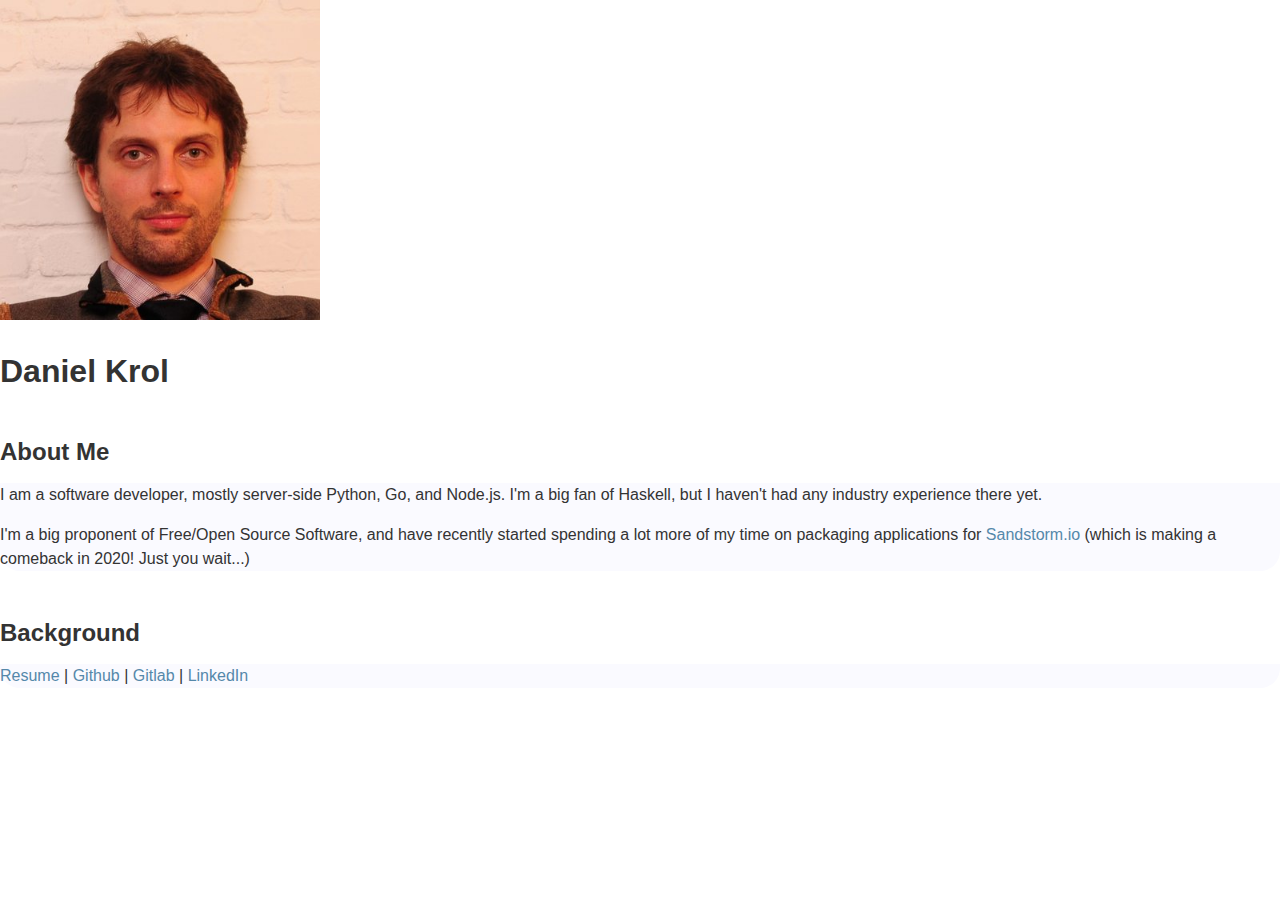
==== index.html @ ebf480f4 "Some basic website" ====
<html>

<head>
 <link rel="stylesheet" type="text/css" href="assets/style.css">
</head>

<body>
 <div class="home"><main>
  <img src="assets/avatar.jpg"></img>

  <h1 class="site-title">Daniel Krol</h1>

  <div class="outer">
  <h2>About Me</h2>

  <div class="inner">
  <p>I am a software developer, mostly server-side Python, Go, and Node.js. I'm a big fan of Haskell, but I haven't had any industry experience there yet.</p>

  <p>I'm a big proponent of Free/Open Source Software, and have recently started spending a lot more of my time on packaging applications for <a href="https://sandstorm.io">Sandstorm.io</a> (which is making a comeback in 2020! Just you wait...)</p>
  </div>
  </div>

  <div class="outer">
  <h2>Background</h2>

  <div class="inner">
   <p>
   <a href="assets/resume.pdf">Resume</a> |
   <a href="https://github.com/orblivion/me">Github</a> |
   <a href="https://gitlab.com/orblivion/">Gitlab</a> |
   <a href="https://www.linkedin.com/in/danielkrol/">LinkedIn</a>
   </p>
  </div>
 </div>
 </main></div>
</body>

</html>
---- assets/style.css ----
.home img {
    max-width: 25%;
    min-width: 200px;
    height: auto;
}

.site-title {
}

.outer {
    margin-top: 3em;
}

.outer a:link, .outer a:visited, .outer a:hover, .outer a:active {
    color: #58A;
    text-decoration: none
}

.inner {
    background: #fafaff;
    border-bottom-left-radius:20px;
    border-bottom-right-radius:20px;
}

/* General */
body {
    margin: 0;
    line-height: 1.5em;
    color: #333333;
    font-family: helvetica, arial, sans-serif;
}

h1, h2, h3, h4, h5, h6 {
    margin-bottom: 0;
    line-height: 1.2em;
    margin-top: 1em;
    clear: both;
}

a:link, a:visited {
    color: #0000e0;
    text-decoration: none
}

a:hover, a:active {
    color: #0000ff;
    text-decoration: underline
}
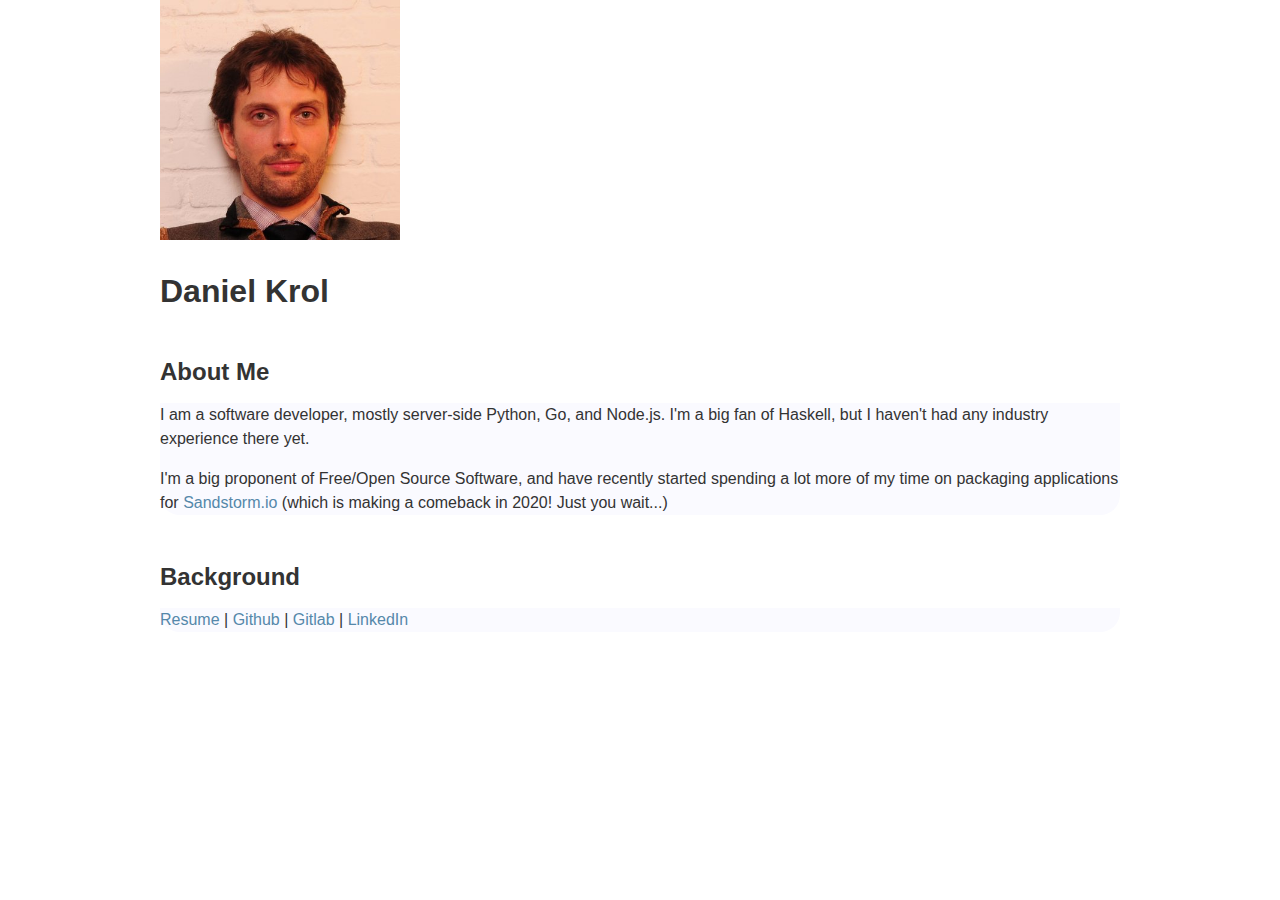
==== commit 52f7f274: "Update resume, html resume, and index page title" ====
--- a/index.html
+++ b/index.html
@@ -2,6 +2,7 @@
 
 <head>
  <link rel="stylesheet" type="text/css" href="assets/style.css">
+ <title>Daniel Krol</title>
 </head>
 
 <body>
@@ -25,7 +26,7 @@
 
   <div class="inner">
    <p>
-   <a href="assets/resume.pdf">Resume</a> |
+   <a href="resume">Resume</a> |
    <a href="https://github.com/orblivion/me">Github</a> |
    <a href="https://gitlab.com/orblivion/">Gitlab</a> |
    <a href="https://www.linkedin.com/in/danielkrol/">LinkedIn</a>
--- a/assets/style.css
+++ b/assets/style.css
@@ -22,7 +22,6 @@
     border-bottom-right-radius:20px;
 }
 
-/* General */
 body {
     margin: 0;
     line-height: 1.5em;
@@ -46,3 +45,10 @@
     color: #0000ff;
     text-decoration: underline
 }
+
+main {
+    max-width: 60em;
+    margin-left: auto;
+    margin-right: auto;
+    padding: 0 0.5em;
+}
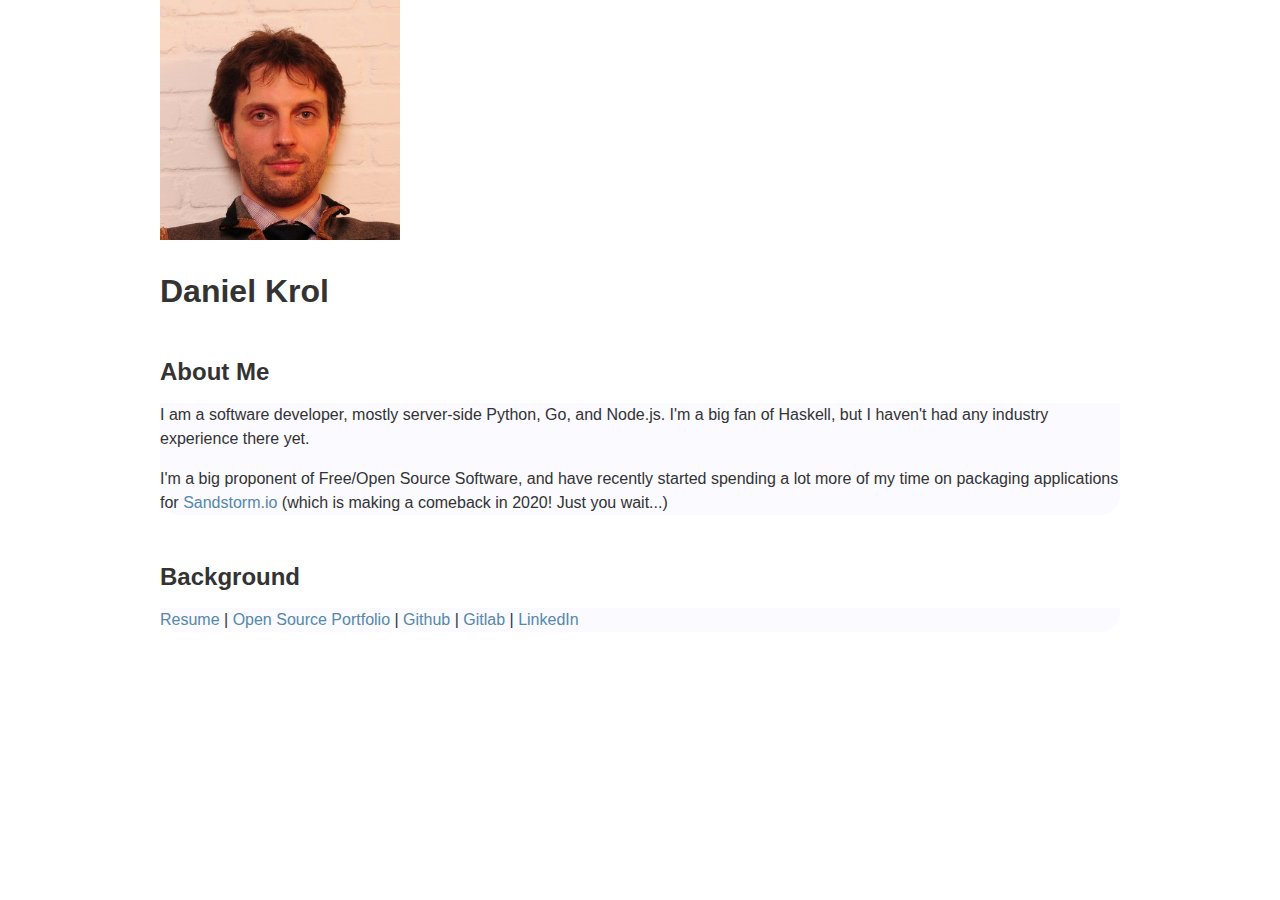
==== commit 9c5d5e2c: "Github and Open Source Portfolio separately" ====
--- a/index.html
+++ b/index.html
@@ -27,7 +27,8 @@
   <div class="inner">
    <p>
    <a href="resume">Resume</a> |
-   <a href="https://github.com/orblivion/me">Github</a> |
+   <a href="https://github.com/orblivion/me">Open Source Portfolio</a> |
+   <a href="https://github.com/orblivion/">Github</a> |
    <a href="https://gitlab.com/orblivion/">Gitlab</a> |
    <a href="https://www.linkedin.com/in/danielkrol/">LinkedIn</a>
    </p>
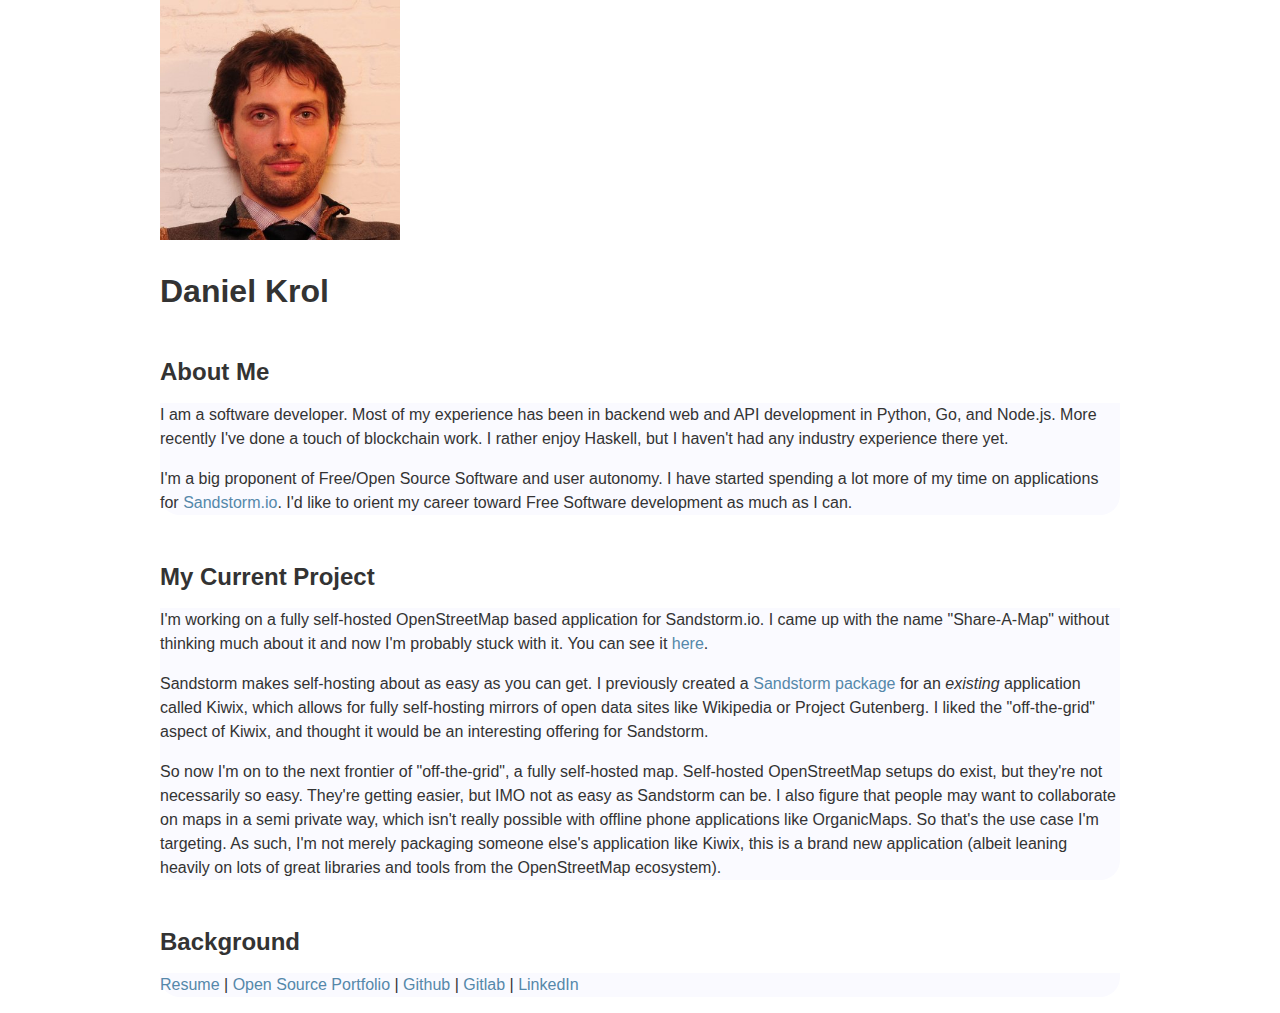
==== commit a56c3fa5: "Describe Share-A-Map" ====
--- a/index.html
+++ b/index.html
@@ -12,29 +12,38 @@
   <h1 class="site-title">Daniel Krol</h1>
 
   <div class="outer">
-  <h2>About Me</h2>
+      <h2>About Me</h2>
 
-  <div class="inner">
-  <p>I am a software developer, mostly server-side Python, Go, and Node.js. I'm a big fan of Haskell, but I haven't had any industry experience there yet.</p>
+      <div class="inner">
+          <p>I am a software developer. Most of my experience has been in backend web and API development in Python, Go, and Node.js. More recently I've done a touch of blockchain work. I rather enjoy Haskell, but I haven't had any industry experience there yet.</p>
 
-  <p>I'm a big proponent of Free/Open Source Software, and have recently started spending a lot more of my time on packaging applications for <a href="https://sandstorm.io">Sandstorm.io</a> (which is making a comeback in 2020! Just you wait...)</p>
-  </div>
+          <p>I'm a big proponent of Free/Open Source Software and user autonomy. I have started spending a lot more of my time on applications for <a href="https://sandstorm.io">Sandstorm.io</a>. I'd like to orient my career toward Free Software development as much as I can.</p>
+      </div>
   </div>
 
   <div class="outer">
-  <h2>Background</h2>
+      <h2>My Current Project</h2>
+      <div class="inner">
+          <p>I'm working on a fully self-hosted OpenStreetMap based application for Sandstorm.io. I came up with the name "Share-A-Map" without thinking much about it and now I'm probably stuck with it. You can see it <a href="https://github.com/orblivion/sandstorm-share-a-map">here</a>.</p>
+          <p>Sandstorm makes self-hosting about as easy as you can get. I previously created a <a href="https://apps.sandstorm.io/app/5uh349d0kky2zp5whrh2znahn27gwha876xze3864n0fu9e5220h">Sandstorm package</a> for an <i>existing</i> application called Kiwix, which allows for fully self-hosting mirrors of open data sites like Wikipedia or Project Gutenberg. I liked the "off-the-grid" aspect of Kiwix, and thought it would be an interesting offering for Sandstorm.</p>
+          <p>So now I'm on to the next frontier of "off-the-grid", a fully self-hosted map. Self-hosted OpenStreetMap setups do exist, but they're not necessarily so easy. They're getting easier, but IMO not as easy as Sandstorm can be. I also figure that people may want to collaborate on maps in a semi private way, which isn't really possible with offline phone applications like OrganicMaps. So that's the use case I'm targeting. As such, I'm not merely packaging someone else's application like Kiwix, this is a brand new application (albeit leaning heavily on lots of great libraries and tools from the OpenStreetMap ecosystem).</p>
+      </div>
+  </div>
 
-  <div class="inner">
-   <p>
-   <a href="resume">Resume</a> |
-   <a href="https://github.com/orblivion/me">Open Source Portfolio</a> |
-   <a href="https://github.com/orblivion/">Github</a> |
-   <a href="https://gitlab.com/orblivion/">Gitlab</a> |
-   <a href="https://www.linkedin.com/in/danielkrol/">LinkedIn</a>
-   </p>
+  <div class="outer">
+      <h2>Background</h2>
+
+      <div class="inner">
+       <p>
+       <a href="resume">Resume</a> |
+       <a href="https://github.com/orblivion/me">Open Source Portfolio</a> |
+       <a href="https://github.com/orblivion/">Github</a> |
+       <a href="https://gitlab.com/orblivion/">Gitlab</a> |
+       <a href="https://www.linkedin.com/in/danielkrol/">LinkedIn</a>
+       </p>
+      </div>
   </div>
- </div>
- </main></div>
+  </main></div>
 </body>
 
 </html>
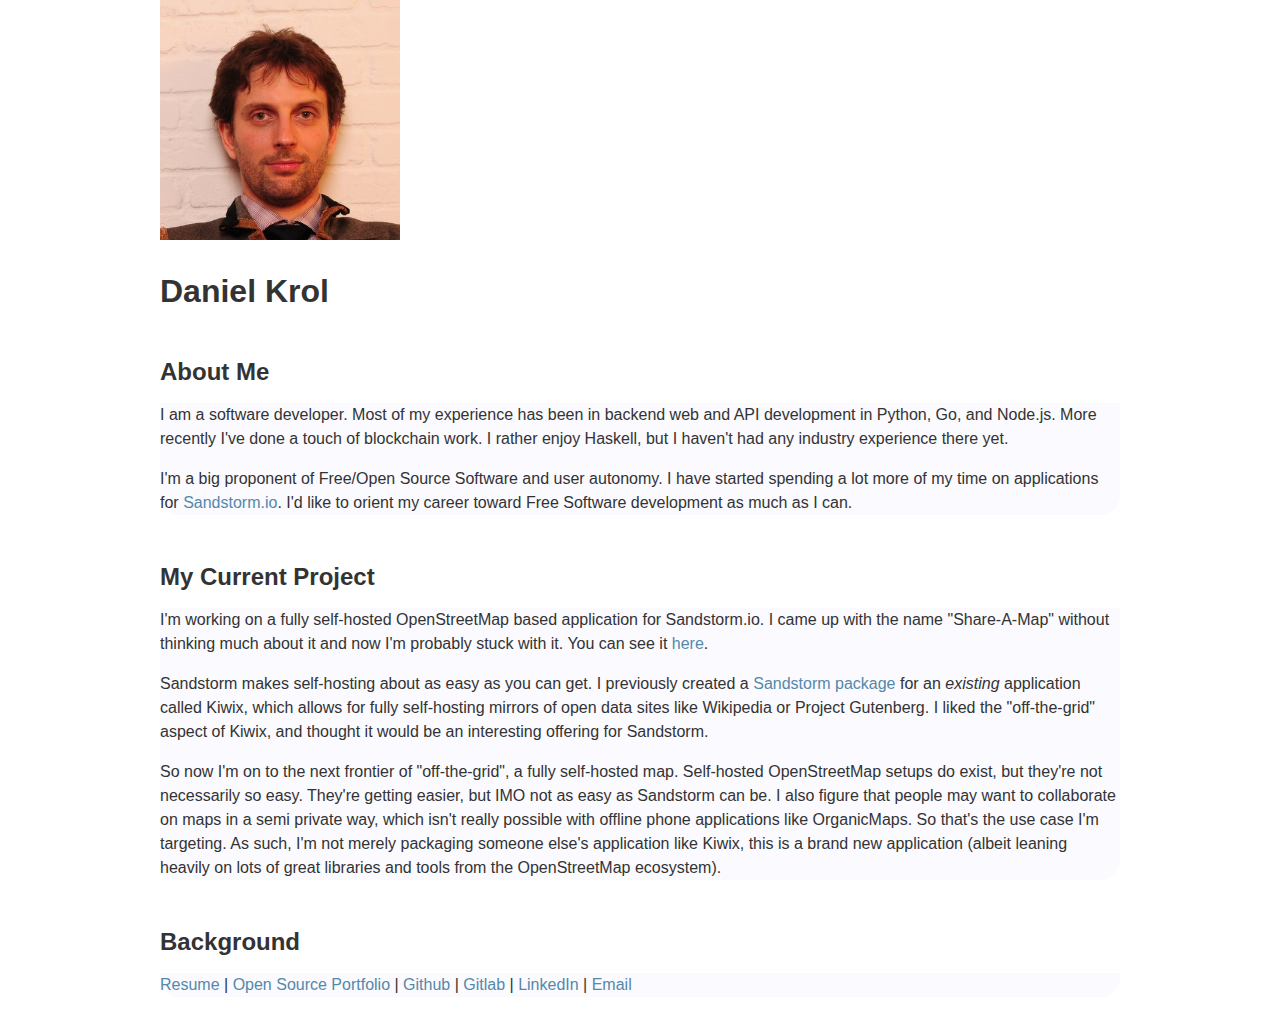
==== commit e959d74a: "Add email link" ====
--- a/index.html
+++ b/index.html
@@ -39,7 +39,8 @@
        <a href="https://github.com/orblivion/me">Open Source Portfolio</a> |
        <a href="https://github.com/orblivion/">Github</a> |
        <a href="https://gitlab.com/orblivion/">Gitlab</a> |
-       <a href="https://www.linkedin.com/in/danielkrol/">LinkedIn</a>
+       <a href="https://www.linkedin.com/in/danielkrol/">LinkedIn</a> |
+       <a href="mailto:dan@danielkrol.com">Email</a>
        </p>
       </div>
   </div>
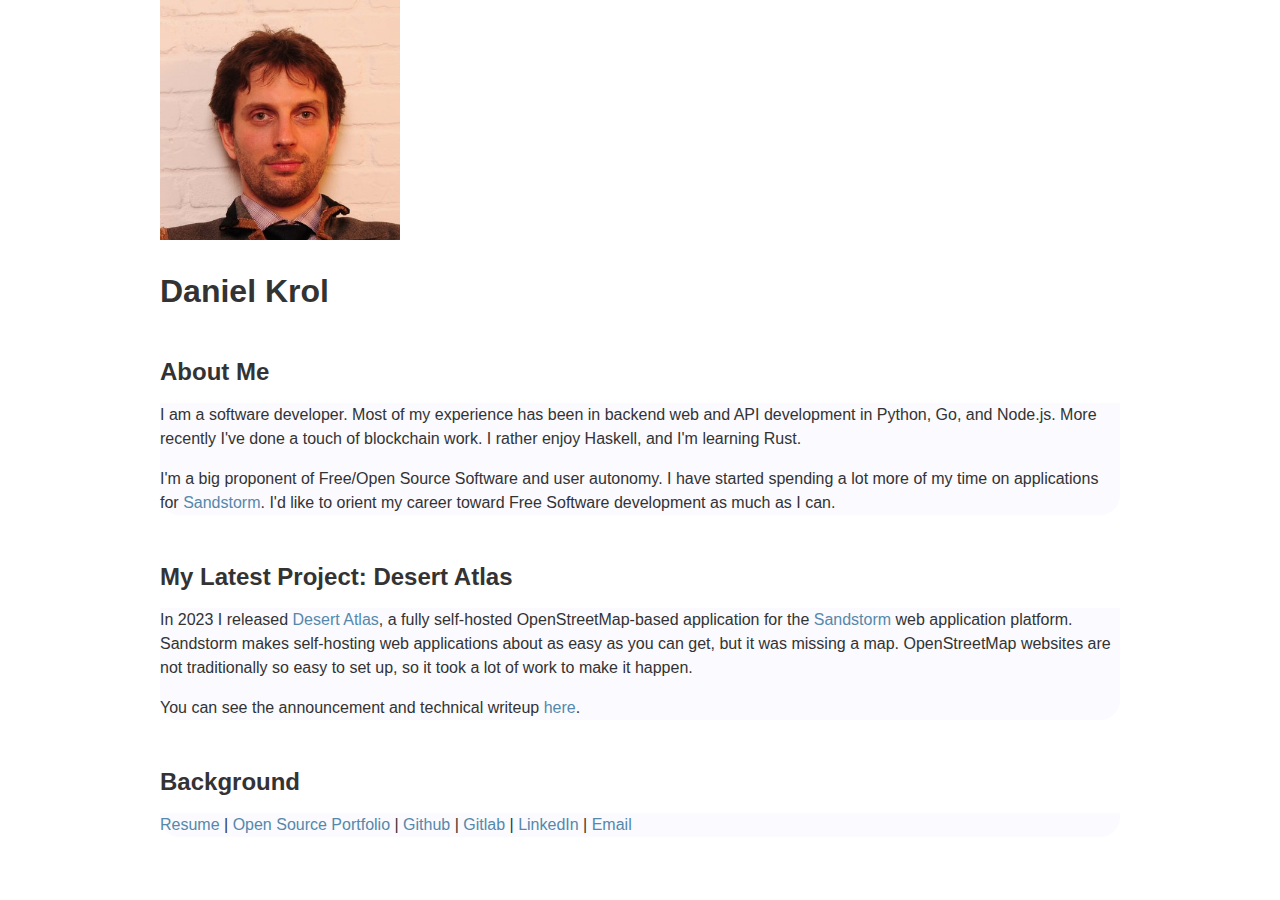
==== commit c02450ec: "Mention Rust, Desert Atlas released" ====
--- a/index.html
+++ b/index.html
@@ -15,18 +15,17 @@
       <h2>About Me</h2>
 
       <div class="inner">
-          <p>I am a software developer. Most of my experience has been in backend web and API development in Python, Go, and Node.js. More recently I've done a touch of blockchain work. I rather enjoy Haskell, but I haven't had any industry experience there yet.</p>
+          <p>I am a software developer. Most of my experience has been in backend web and API development in Python, Go, and Node.js. More recently I've done a touch of blockchain work. I rather enjoy Haskell, and I'm learning Rust.</p>
 
-          <p>I'm a big proponent of Free/Open Source Software and user autonomy. I have started spending a lot more of my time on applications for <a href="https://sandstorm.io">Sandstorm.io</a>. I'd like to orient my career toward Free Software development as much as I can.</p>
+          <p>I'm a big proponent of Free/Open Source Software and user autonomy. I have started spending a lot more of my time on applications for <a href="https://sandstorm.org">Sandstorm</a>. I'd like to orient my career toward Free Software development as much as I can.</p>
       </div>
   </div>
 
   <div class="outer">
-      <h2>My Current Project</h2>
+      <h2>My Latest Project: Desert Atlas</h2>
       <div class="inner">
-          <p>I'm working on a fully self-hosted OpenStreetMap based application for Sandstorm.io. I came up with the name "Share-A-Map" without thinking much about it and now I'm probably stuck with it. You can see it <a href="https://github.com/orblivion/sandstorm-share-a-map">here</a>.</p>
-          <p>Sandstorm makes self-hosting about as easy as you can get. I previously created a <a href="https://apps.sandstorm.io/app/5uh349d0kky2zp5whrh2znahn27gwha876xze3864n0fu9e5220h">Sandstorm package</a> for an <i>existing</i> application called Kiwix, which allows for fully self-hosting mirrors of open data sites like Wikipedia or Project Gutenberg. I liked the "off-the-grid" aspect of Kiwix, and thought it would be an interesting offering for Sandstorm.</p>
-          <p>So now I'm on to the next frontier of "off-the-grid", a fully self-hosted map. Self-hosted OpenStreetMap setups do exist, but they're not necessarily so easy. They're getting easier, but IMO not as easy as Sandstorm can be. I also figure that people may want to collaborate on maps in a semi private way, which isn't really possible with offline phone applications like OrganicMaps. So that's the use case I'm targeting. As such, I'm not merely packaging someone else's application like Kiwix, this is a brand new application (albeit leaning heavily on lots of great libraries and tools from the OpenStreetMap ecosystem).</p>
+            <p>In 2023 I released <a href="https://github.com/orblivion/desert-atlas">Desert Atlas</a>, a fully self-hosted OpenStreetMap-based application for the <a href="https://sandstorm.org">Sandstorm</a> web application platform. Sandstorm makes self-hosting web applications about as easy as you can get, but it was missing a map. OpenStreetMap websites are not traditionally so easy to set up, so it took a lot of work to make it happen.</p>
+            <p>You can see the announcement and technical writeup <a href="https://sandstorm.org/news/2023-12-05-osm-on-sandstorm">here</a>.</p>
       </div>
   </div>
 
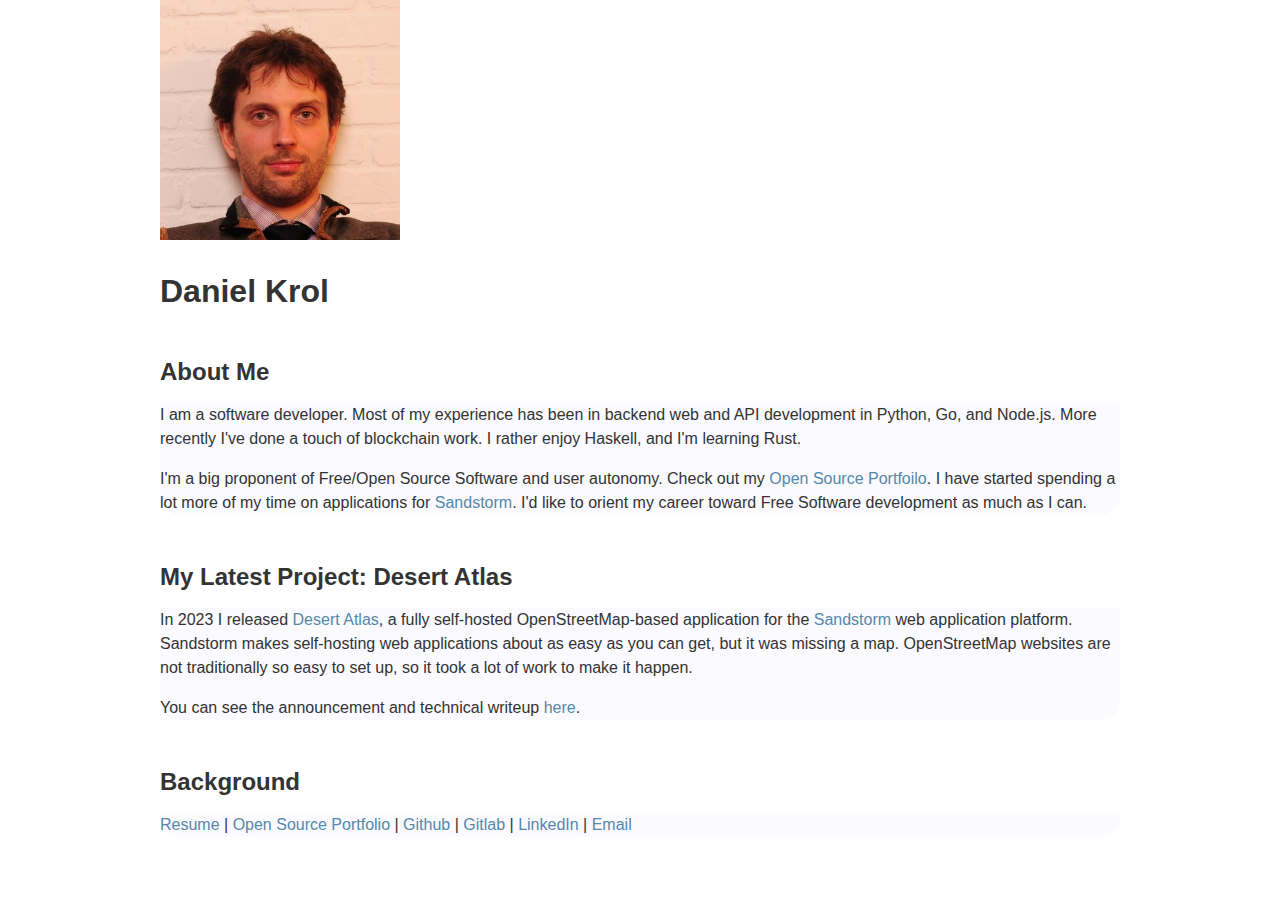
==== commit aff30bf5: "Check out my Open Source Portfolio" ====
--- a/index.html
+++ b/index.html
@@ -17,7 +17,7 @@
       <div class="inner">
           <p>I am a software developer. Most of my experience has been in backend web and API development in Python, Go, and Node.js. More recently I've done a touch of blockchain work. I rather enjoy Haskell, and I'm learning Rust.</p>
 
-          <p>I'm a big proponent of Free/Open Source Software and user autonomy. I have started spending a lot more of my time on applications for <a href="https://sandstorm.org">Sandstorm</a>. I'd like to orient my career toward Free Software development as much as I can.</p>
+          <p>I'm a big proponent of Free/Open Source Software and user autonomy. Check out my <a href="https://github.com/orblivion">Open Source Portfoilo</a>. I have started spending a lot more of my time on applications for <a href="https://sandstorm.org">Sandstorm</a>. I'd like to orient my career toward Free Software development as much as I can.</p>
       </div>
   </div>
 
